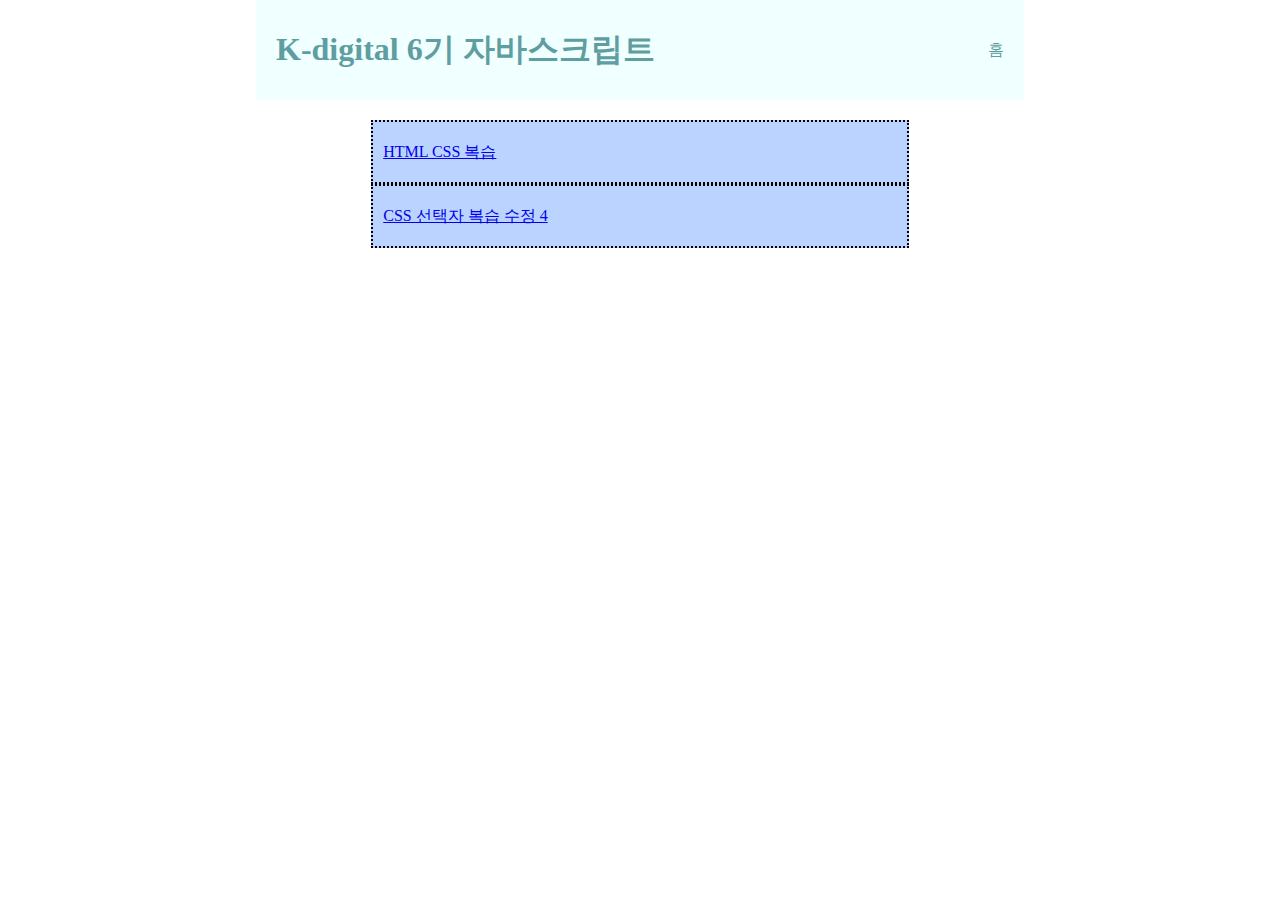
==== index.html @ c91a15a8 "index.css" ====
<!DOCTYPE html>
<html lang="ko">
  <head>
    <meta charset="UTF-8" />
    <meta name="viewport" content="width=device-width, initial-scale=1.0" />
    <link rel="stylesheet" href="index.css">
    <title>K-디지털6기</title>
  </head>
  <body>
    <main>
      <header><h1>K-digital 6기 자바스크립트</h1>
      <div>홈</div>
    </header>
      <article>
        <ul>
          <!-- a 태그는 반드시 href속성을 가짐 -->
          <li><a href="./01/01.html">HTML CSS 복습</a></li>
          <li><a href="./02/02.html">CSS 선택자 복습 수정 4</a></li>
        </ul>
      </article>
    </main>
  </body>
</html>
---- index.css ----
* {
    margin: 0px;
    padding: 0px;
}

main {
    width: 60%;
    margin-left: 20%;
}

header {
    background-color: azure;
    color: cadetblue;
    height: 100px;
    display: flex;
    justify-content: space-between;
    align-items: center;
    padding: 0 20px;
}

article {
    display: flex;
    flex-direction: column;
    justify-content: center;
    align-items: center;
}


article ul {
    width: 70%;
    background-color: rgb(187, 211, 255);
    margin-top: 20px;
    list-style: none;
}


article li {
    display: flex;
    align-items: center;
    height: 40px;
    border: 2px dotted black;
    padding: 10px;
}
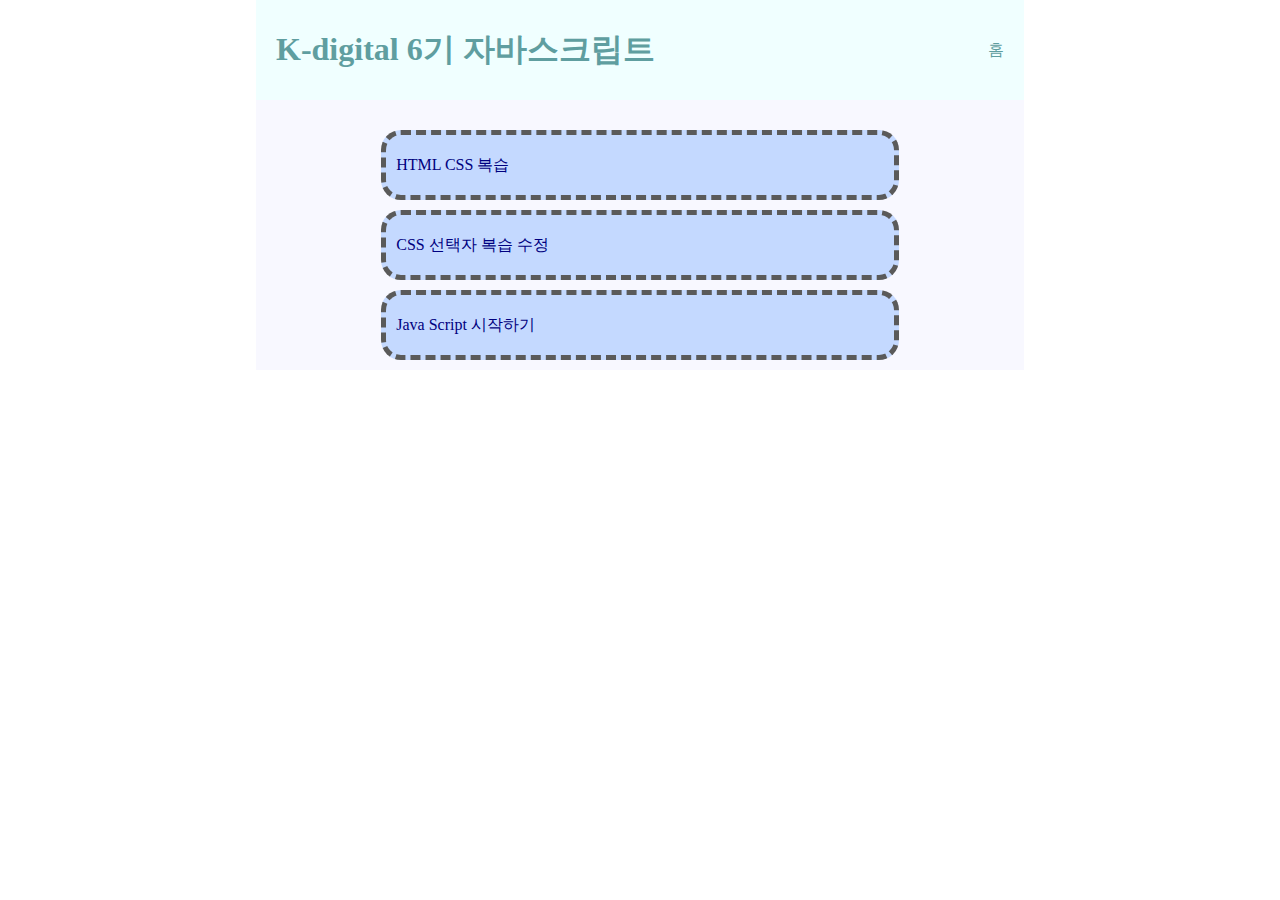
==== commit 32059b34: "js" ====
--- a/index.html
+++ b/index.html
@@ -15,9 +15,10 @@
         <ul>
           <!-- a 태그는 반드시 href속성을 가짐 -->
           <li><a href="./01/01.html">HTML CSS 복습</a></li>
-          <li><a href="./02/02.html">CSS 선택자 복습 수정 4</a></li>
+          <li><a href="./02/02.html">CSS 선택자 복습 수정</a></li>
+          <li><a href="./03/03.html">Java Script 시작하기</a></li>
         </ul>
       </article>
     </main>
   </body>
-</html>
+</html>--- a/index.css
+++ b/index.css
@@ -6,6 +6,7 @@
 main {
     width: 60%;
     margin-left: 20%;
+    background-color: ghostwhite;
 }
 
 header {
@@ -28,7 +29,6 @@
 
 article ul {
     width: 70%;
-    background-color: rgb(187, 211, 255);
     margin-top: 20px;
     list-style: none;
 }
@@ -37,7 +37,49 @@
 article li {
     display: flex;
     align-items: center;
+    text-align: center;
     height: 40px;
-    border: 2px dotted black;
+    border: 5px dashed rgb(90, 90, 90);
+    margin: 10px;
     padding: 10px;
+    border-radius: 20px;
+    background-color: rgb(196, 217, 255);
+}
+
+article li:hover {
+    background-color: rgb(255, 215, 221);
+}
+
+article a {
+    color: navy;
+    text-decoration: none;
+}
+
+a:hover {
+    color: red;
+}
+
+main section {
+    display: flex;
+    justify-content: center;
+    align-items: center;
+    flex-direction: column;
+}
+
+section > h1 {
+    display: flex;
+    padding: 20px;
+    justify-content: center;
+    align-items: center;
+}
+
+section > div {
+    width: 80%;
+    display: flex;
+    justify-content: center;
+    align-items: center;
+    border: 1px dotted grey;
+    border-radius: 30px;
+    padding: 20px;
+    margin: 10px;
 }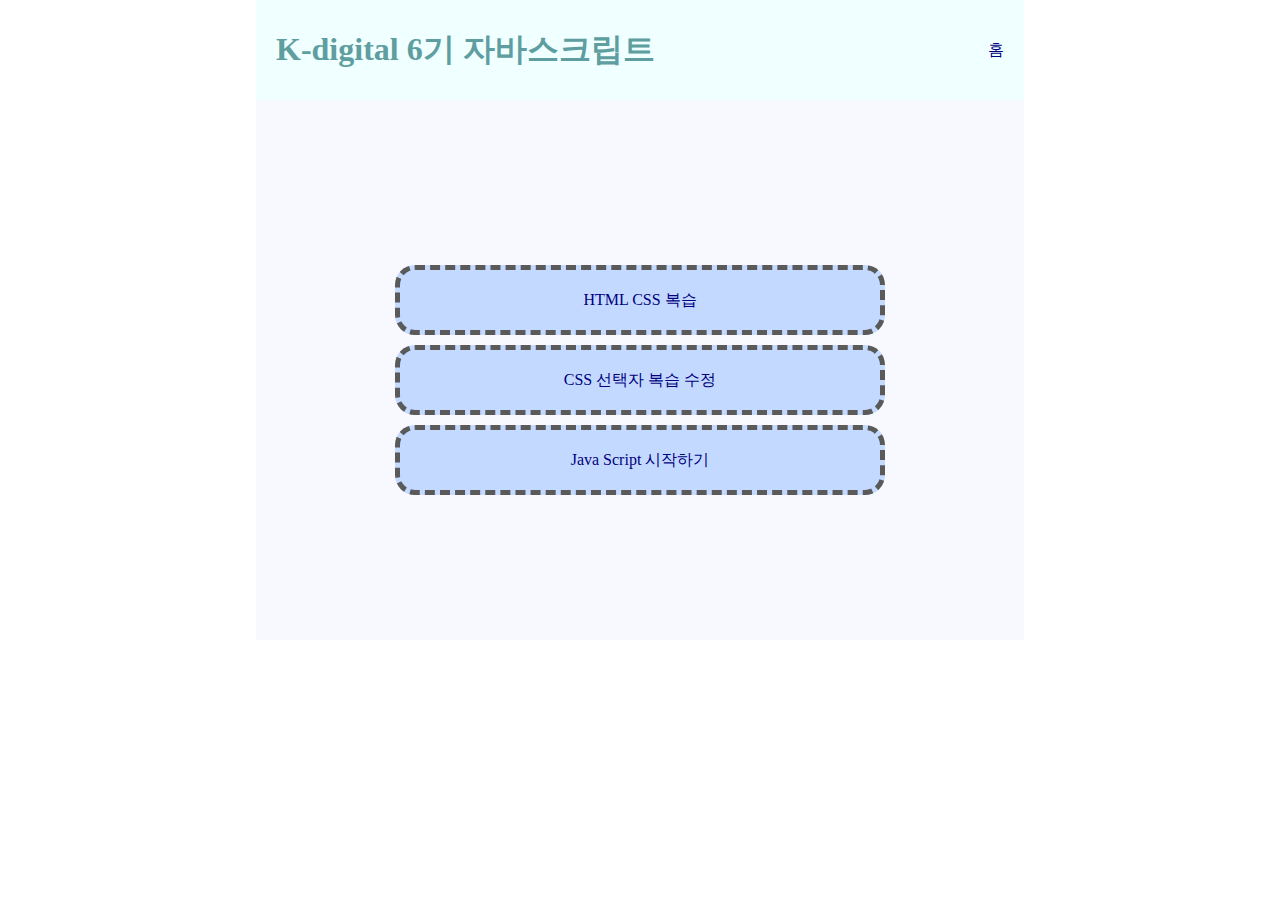
==== commit ad11e15e: "js" ====
--- a/index.html
+++ b/index.html
@@ -8,9 +8,10 @@
   </head>
   <body>
     <main>
-      <header><h1>K-digital 6기 자바스크립트</h1>
-      <div>홈</div>
-    </header>
+      <header>
+        <h1>K-digital 6기 자바스크립트</h1>
+        <div><a href="index.html">홈</a></div>
+      </header>
       <article>
         <ul>
           <!-- a 태그는 반드시 href속성을 가짐 -->
--- a/index.css
+++ b/index.css
@@ -24,6 +24,8 @@
     flex-direction: column;
     justify-content: center;
     align-items: center;
+    padding: 20px;
+    height: 500px;
 }
 
 
@@ -37,7 +39,8 @@
 article li {
     display: flex;
     align-items: center;
-    text-align: center;
+    /* text-align: center; */
+    justify-content: center;
     height: 40px;
     border: 5px dashed rgb(90, 90, 90);
     margin: 10px;
@@ -50,7 +53,7 @@
     background-color: rgb(255, 215, 221);
 }
 
-article a {
+article a, header a {
     color: navy;
     text-decoration: none;
 }
@@ -78,7 +81,7 @@
     display: flex;
     justify-content: center;
     align-items: center;
-    border: 1px dotted grey;
+    border: 3px dotted grey;
     border-radius: 30px;
     padding: 20px;
     margin: 10px;
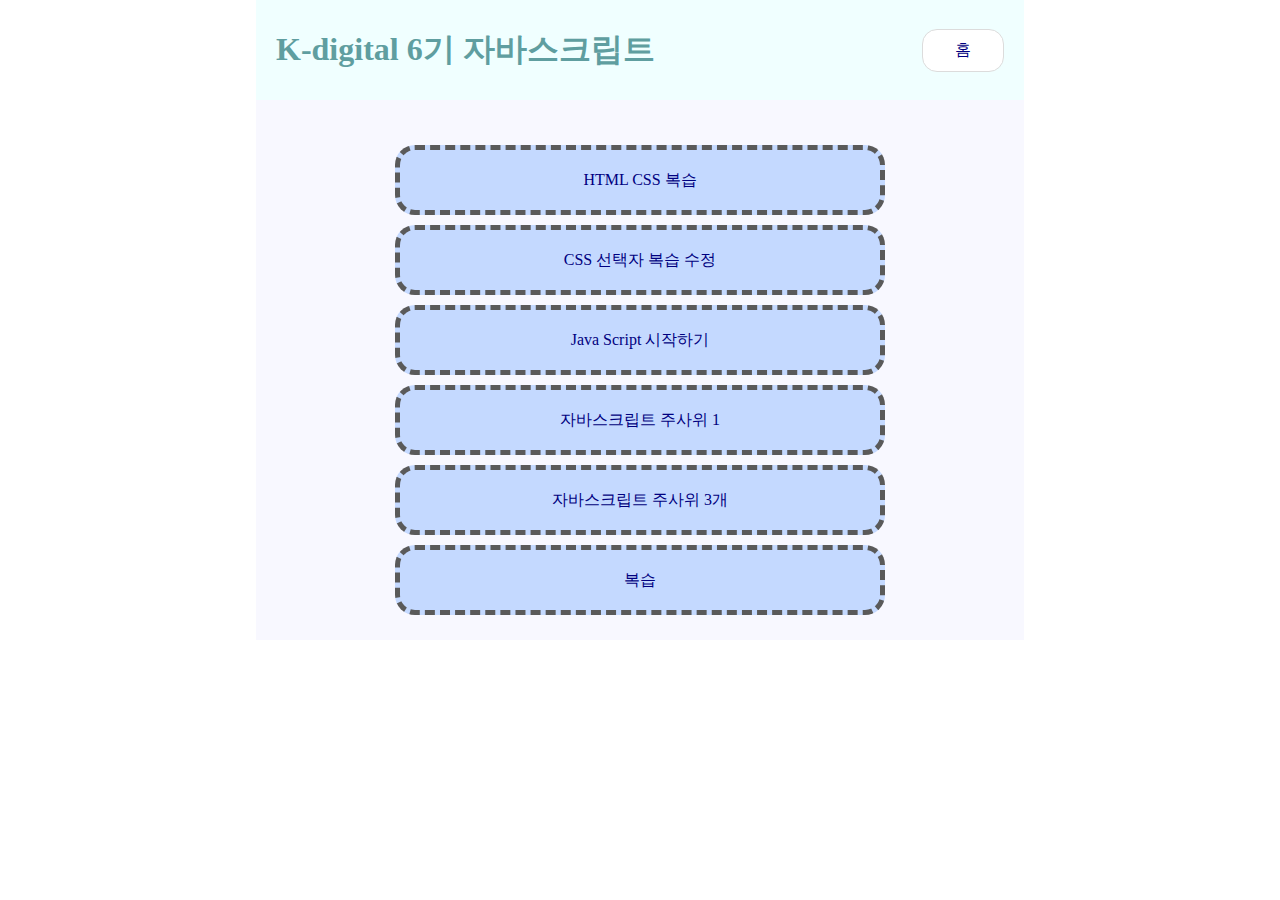
==== commit fa0237f5: "0223js" ====
--- a/index.html
+++ b/index.html
@@ -18,6 +18,9 @@
           <li><a href="./01/01.html">HTML CSS 복습</a></li>
           <li><a href="./02/02.html">CSS 선택자 복습 수정</a></li>
           <li><a href="./03/03.html">Java Script 시작하기</a></li>
+          <li><a href="./04/04.html">자바스크립트 주사위 1</a></li>
+          <li><a href="./05/05.html">자바스크립트 주사위 3개</a></li>
+          <li><a href="./my/my.html">복습</a></li>
         </ul>
       </article>
     </main>
--- a/index.css
+++ b/index.css
@@ -58,6 +58,17 @@
     text-decoration: none;
 }
 
+header a {
+    display: inline-flex;
+    padding: 10px;
+    background-color: white;
+    width: 60px;
+    justify-content: center;
+    align-items: center;
+    border-radius: 15px;
+    border: 1px solid gainsboro;
+}
+
 a:hover {
     color: red;
 }
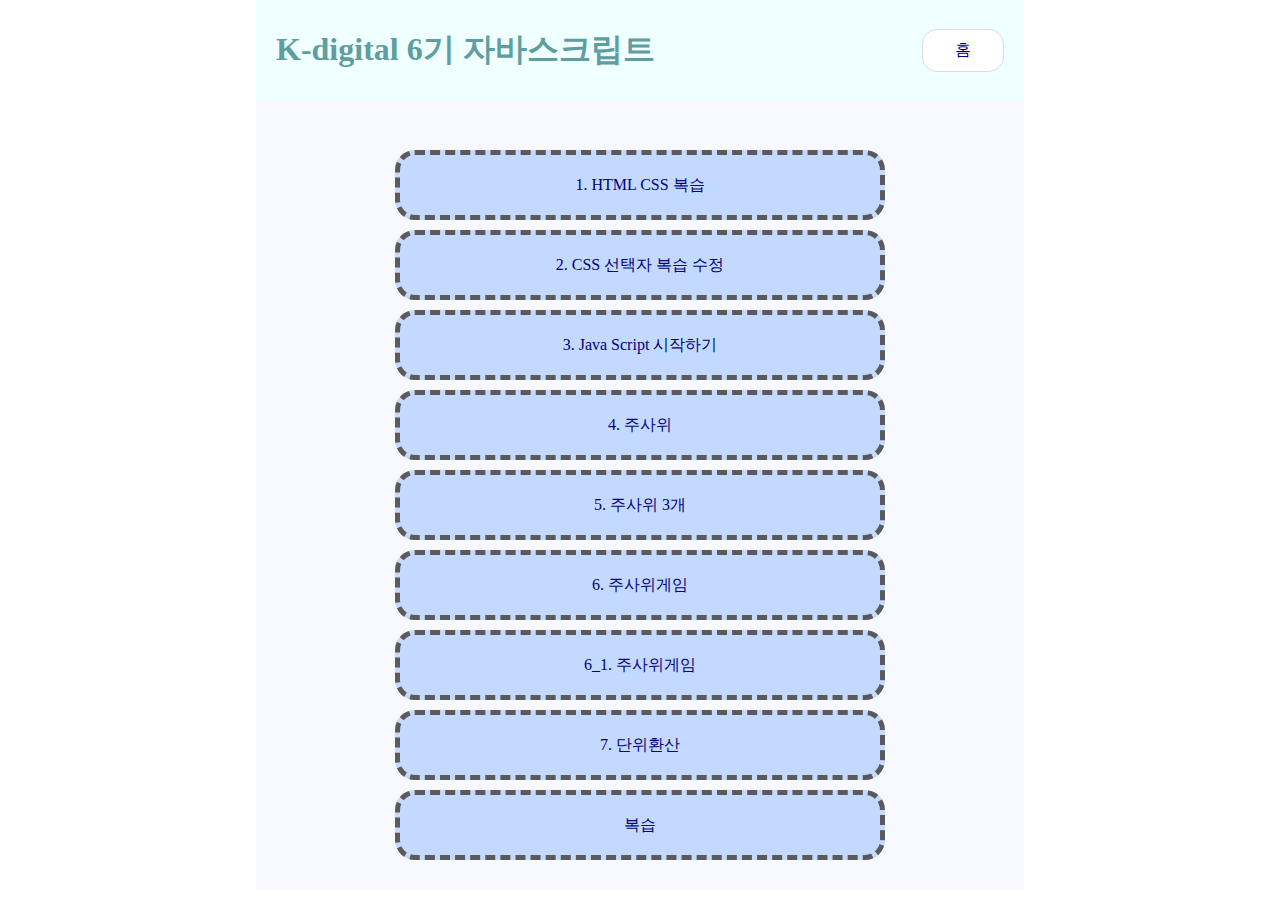
==== commit 899b6f38: "js0229" ====
--- a/index.html
+++ b/index.html
@@ -15,11 +15,14 @@
       <article>
         <ul>
           <!-- a 태그는 반드시 href속성을 가짐 -->
-          <li><a href="./01/01.html">HTML CSS 복습</a></li>
-          <li><a href="./02/02.html">CSS 선택자 복습 수정</a></li>
-          <li><a href="./03/03.html">Java Script 시작하기</a></li>
-          <li><a href="./04/04.html">자바스크립트 주사위 1</a></li>
-          <li><a href="./05/05.html">자바스크립트 주사위 3개</a></li>
+          <li><a href="./01/01.html">1. HTML CSS 복습</a></li>
+          <li><a href="./02/02.html">2. CSS 선택자 복습 수정</a></li>
+          <li><a href="./03/03.html">3. Java Script 시작하기</a></li>
+          <li><a href="./04/04.html">4. 주사위</a></li>
+          <li><a href="./05/05.html">5. 주사위 3개</a></li>
+          <li><a href="./06/06.html">6. 주사위게임</a></li>
+          <li><a href="./06_1/06_1.html">6_1. 주사위게임</a></li>
+          <li><a href="./07/07.html">7. 단위환산</a></li>
           <li><a href="./my/my.html">복습</a></li>
         </ul>
       </article>
--- a/index.css
+++ b/index.css
@@ -25,7 +25,6 @@
     justify-content: center;
     align-items: center;
     padding: 20px;
-    height: 500px;
 }
 
 
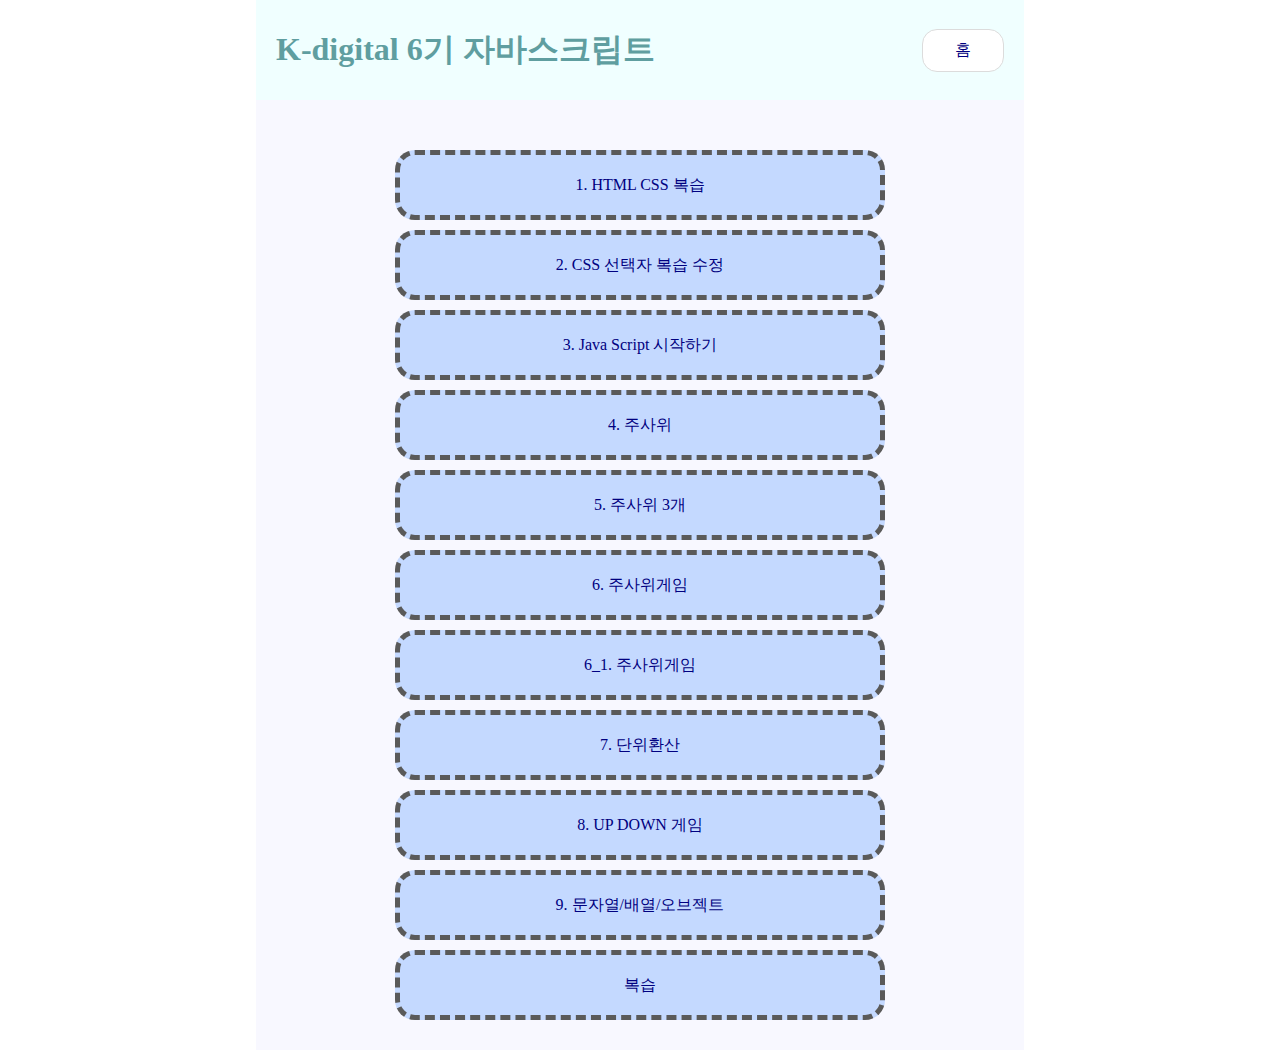
==== commit 6d4840c3: "3/5 js" ====
--- a/index.html
+++ b/index.html
@@ -23,6 +23,8 @@
           <li><a href="./06/06.html">6. 주사위게임</a></li>
           <li><a href="./06_1/06_1.html">6_1. 주사위게임</a></li>
           <li><a href="./07/07.html">7. 단위환산</a></li>
+          <li><a href="./08/08.html">8. UP DOWN 게임</a></li>
+          <li><a href="./09/09.html">9. 문자열/배열/오브젝트</a></li>
           <li><a href="./my/my.html">복습</a></li>
         </ul>
       </article>
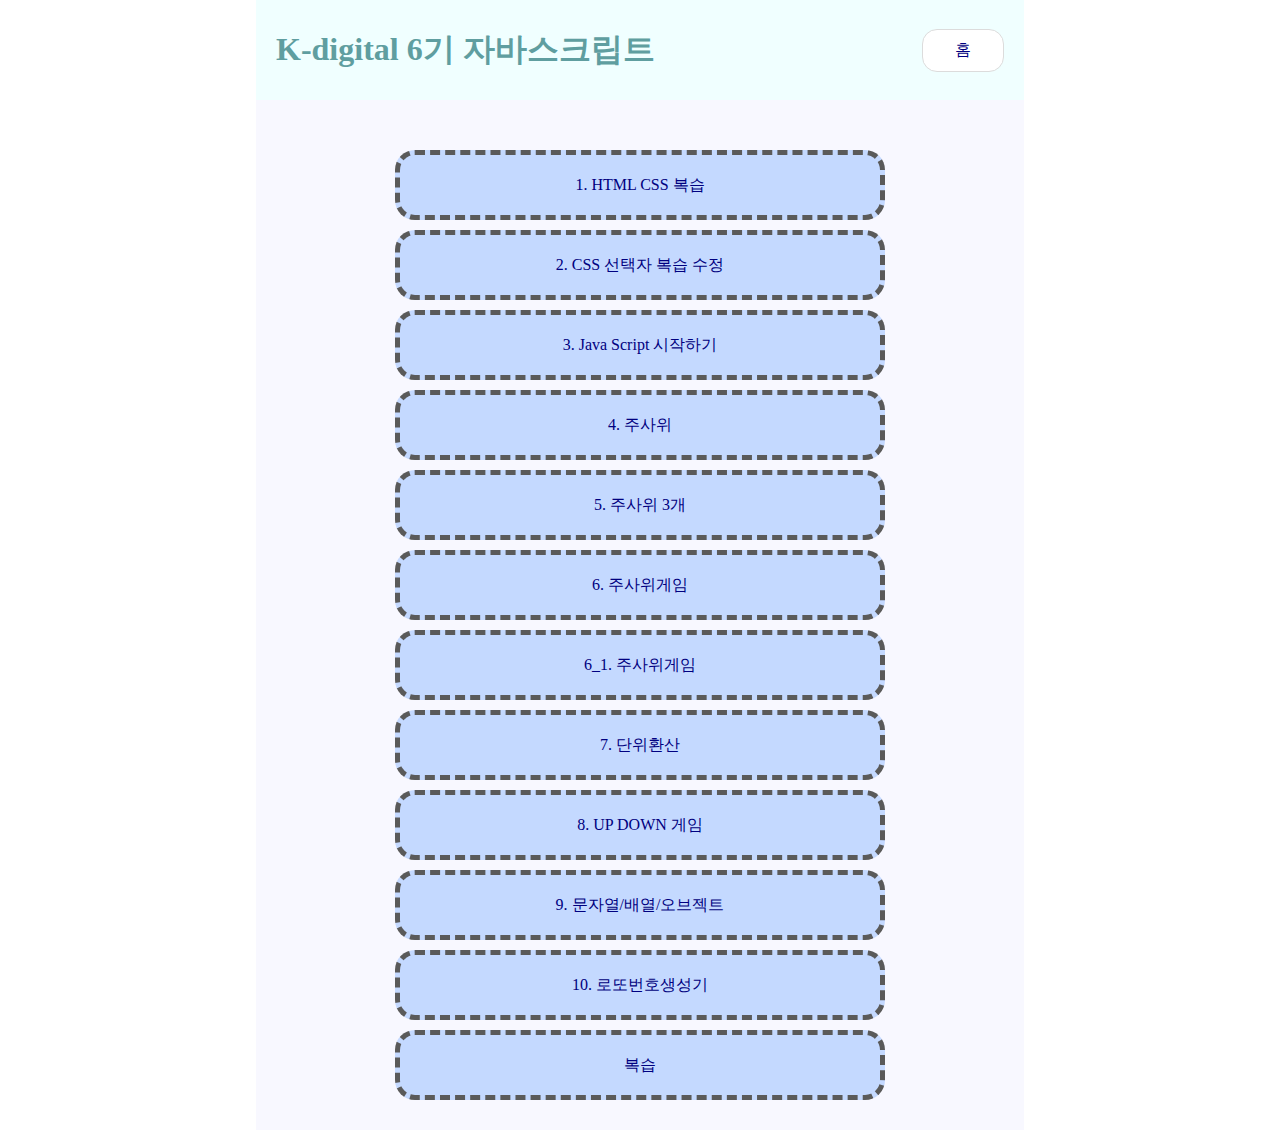
==== commit eb9e23c2: "3/7" ====
--- a/index.html
+++ b/index.html
@@ -25,6 +25,7 @@
           <li><a href="./07/07.html">7. 단위환산</a></li>
           <li><a href="./08/08.html">8. UP DOWN 게임</a></li>
           <li><a href="./09/09.html">9. 문자열/배열/오브젝트</a></li>
+          <li><a href="./10/10.html">10. 로또번호생성기</a></li>
           <li><a href="./my/my.html">복습</a></li>
         </ul>
       </article>
